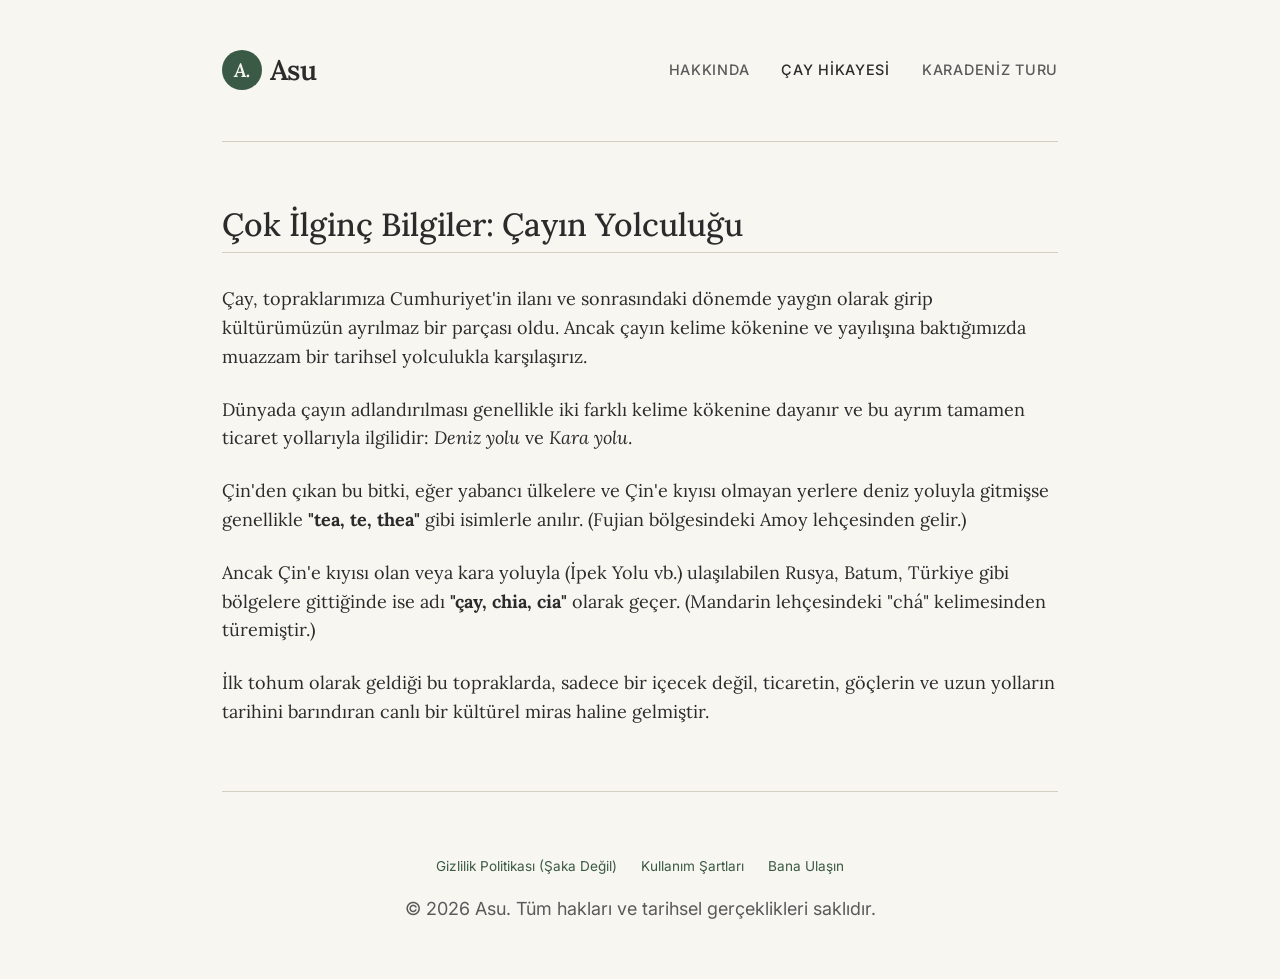
==== ilginc-bilgiler.html @ 6f1519a1 "Initial commit for Asu's website" ====
<!DOCTYPE html>
<html lang="tr">
<head>
    <meta charset="UTF-8">
    <meta name="viewport" content="width=device-width, initial-scale=1.0">
    <title>Çayın Hikayesi | Asu</title>
    <link rel="preconnect" href="https://fonts.googleapis.com">
    <link rel="preconnect" href="https://fonts.gstatic.com" crossorigin>
    <link href="https://fonts.googleapis.com/css2?family=Inter:wght@400;500;600&family=Lora:ital,wght@0,400;0,500;0,600;1,400&display=swap" rel="stylesheet">
    <link rel="stylesheet" href="style.css">
    <link rel="icon" href="data:image/svg+xml,<svg xmlns=%22http://www.w3.org/2000/svg%22 viewBox=%220 0 100 100%22><text y=%22.9em%22 font-size=%2290%22>A</text></svg>">
</head>
<body>
    <div class="container">
        <header>
            <a href="index.html" class="logo">Asu</a>
            <nav>
                <a href="index.html">Hakkında</a>
                <a href="ilginc-bilgiler.html" class="active">Çay Hikayesi</a>
                <a href="karadeniz-turu.html">Karadeniz Turu</a>
            </nav>
        </header>

        <main>
            <section class="content-block">
                <h2>Çok İlginç Bilgiler: Çayın Yolculuğu</h2>
                <p>Çay, topraklarımıza Cumhuriyet'in ilanı ve sonrasındaki dönemde yaygın olarak girip kültürümüzün ayrılmaz bir parçası oldu. Ancak çayın kelime kökenine ve yayılışına baktığımızda muazzam bir tarihsel yolculukla karşılaşırız.</p>
                
                <p>Dünyada çayın adlandırılması genellikle iki farklı kelime kökenine dayanır ve bu ayrım tamamen ticaret yollarıyla ilgilidir: <em>Deniz yolu</em> ve <em>Kara yolu</em>.</p>
                
                <p>Çin'den çıkan bu bitki, eğer yabancı ülkelere ve Çin'e kıyısı olmayan yerlere deniz yoluyla gitmişse genellikle <strong>"tea, te, thea"</strong> gibi isimlerle anılır. (Fujian bölgesindeki Amoy lehçesinden gelir.)</p>
                
                <p>Ancak Çin'e kıyısı olan veya kara yoluyla (İpek Yolu vb.) ulaşılabilen Rusya, Batum, Türkiye gibi bölgelere gittiğinde ise adı <strong>"çay, chia, cia"</strong> olarak geçer. (Mandarin lehçesindeki "chá" kelimesinden türemiştir.)</p>
                
                <p>İlk tohum olarak geldiği bu topraklarda, sadece bir içecek değil, ticaretin, göçlerin ve uzun yolların tarihini barındıran canlı bir kültürel miras haline gelmiştir.</p>
            </section>
        </main>

        <footer>
            <div class="links">
                <a href="privacy.html">Gizlilik Politikası (Şaka Değil)</a>
                <a href="terms.html">Kullanım Şartları</a>
                <a href="mailto:iletisim@asu.github.io">Bana Ulaşın</a>
            </div>
            <p>&copy; 2026 Asu. Tüm hakları ve tarihsel gerçeklikleri saklıdır.</p>
        </footer>
    </div>
</body>
</html>
---- style.css ----
/* Reset and Variables */
:root {
  --bg-color: #f7f6f1; /* Off-white for a classic feel */
  --text-main: #2b2b2b;
  --text-light: #5a5a5a;
  --accent-color: #3b5a45; /* Deep green for tea and Black Sea */
  --border-color: #d1cfc0;
  
  --font-serif: 'Lora', serif;
  --font-sans: 'Inter', sans-serif;
}

* {
  box-sizing: border-box;
  margin: 0;
  padding: 0;
}

body {
  background-color: var(--bg-color);
  color: var(--text-main);
  font-family: var(--font-serif);
  line-height: 1.6;
  -webkit-font-smoothing: antialiased;
}

h1, h2, h3, h4, h5, h6 {
  font-weight: 500;
  line-height: 1.2;
  margin-bottom: 1rem;
}

p {
  margin-bottom: 1.5rem;
  font-size: 1.125rem;
}

a {
  color: var(--accent-color);
  text-decoration: none;
  border-bottom: 1px solid transparent;
  transition: border-color 0.2s ease;
}

a:hover {
  border-bottom-color: var(--accent-color);
}

/* Layout */
.container {
  max-width: 900px;
  margin: 0 auto;
  padding: 0 2rem;
}

/* Header & Nav */
header {
  padding: 3rem 0;
  display: flex;
  justify-content: space-between;
  align-items: center;
  border-bottom: 1px solid var(--border-color);
  margin-bottom: 4rem;
}

.logo {
  font-family: var(--font-serif);
  font-size: 1.75rem;
  font-weight: 600;
  letter-spacing: -0.02em;
  display: flex;
  align-items: center;
  gap: 0.5rem;
  color: var(--text-main);
  border: none;
}

.logo::before {
  content: 'A.';
  display: inline-block;
  background-color: var(--accent-color);
  color: var(--bg-color);
  width: 40px;
  height: 40px;
  border-radius: 50%;
  text-align: center;
  line-height: 40px;
  font-size: 1.2rem;
  font-style: italic;
}

nav {
  display: flex;
  gap: 2rem;
}

nav a {
  font-family: var(--font-sans);
  font-size: 0.9rem;
  text-transform: uppercase;
  letter-spacing: 0.05em;
  color: var(--text-light);
  font-weight: 500;
}

nav a:hover, nav a.active {
  color: var(--text-main);
  border-bottom: none;
}

/* Hero Section */
.hero {
  margin-bottom: 5rem;
  text-align: center;
}

.hero h1 {
  font-size: 3.5rem;
  margin-bottom: 1.5rem;
}

.hero p {
  font-size: 1.25rem;
  color: var(--text-light);
  max-width: 600px;
  margin: 0 auto;
}

/* Editorial Photo Grid */
.photo-gallery {
  display: grid;
  grid-template-columns: 1fr 1fr;
  gap: 2rem;
  margin-bottom: 4rem;
}

.photo-gallery img {
  width: 100%;
  height: auto;
  border-radius: 4px;
  box-shadow: 0 4px 20px rgba(0, 0, 0, 0.05);
  transition: transform 0.3s ease;
}

.photo-gallery img.large {
  grid-column: span 2;
}

/* Content Blocks */
.content-block {
  margin-bottom: 4rem;
}

.content-block h2 {
  font-size: 2rem;
  border-bottom: 1px solid var(--border-color);
  padding-bottom: 0.5rem;
  margin-bottom: 2rem;
}

/* Route Timeline */
.timeline {
  position: relative;
  max-width: 600px;
  margin: 0 auto 4rem;
}

.timeline::after {
  content: '';
  position: absolute;
  width: 2px;
  background-color: var(--border-color);
  top: 0;
  bottom: 0;
  left: 20px;
  margin-left: -1px;
}

.timeline-item {
  padding: 1rem 0 2rem 50px;
  position: relative;
}

.timeline-item::after {
  content: '';
  position: absolute;
  width: 16px;
  height: 16px;
  left: 12px;
  top: 1.25rem;
  background-color: var(--bg-color);
  border: 3px solid var(--accent-color);
  border-radius: 50%;
  z-index: 1;
}

.timeline-item h3 {
  margin-bottom: 0.5rem;
  font-family: var(--font-sans);
  font-size: 1.2rem;
}

.timeline-item img {
  width: 100%;
  border-radius: 4px;
  margin-top: 1rem;
  box-shadow: 0 2px 10px rgba(0,0,0,0.05);
}

/* Footer */
footer {
  text-align: center;
  padding: 4rem 0 2rem;
  border-top: 1px solid var(--border-color);
  margin-top: 4rem;
  font-family: var(--font-sans);
  font-size: 0.85rem;
  color: var(--text-light);
}

footer .links {
  display: flex;
  justify-content: center;
  gap: 1.5rem;
  margin-bottom: 1rem;
}

/* Responsive */
@media (max-width: 768px) {
  header {
    flex-direction: column;
    gap: 1.5rem;
  }
  .photo-gallery {
    grid-template-columns: 1fr;
  }
  .photo-gallery img.large {
    grid-column: span 1;
  }
  .hero h1 {
    font-size: 2.5rem;
  }
}
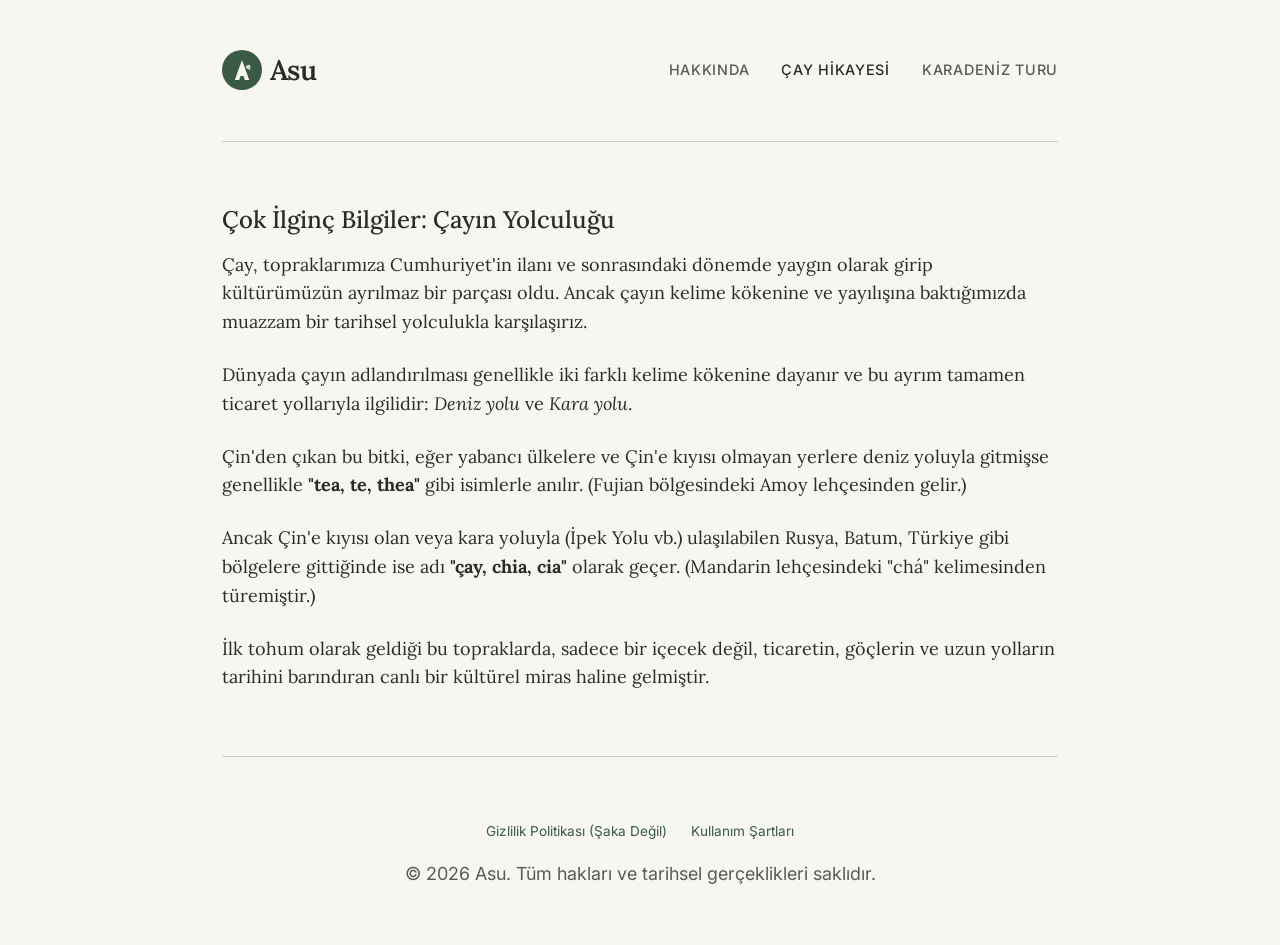
==== commit 495928dc: "Fix anti-slop feedback: real SVG logo, better hero, removed fake email, semantic h1" ====
--- a/ilginc-bilgiler.html
+++ b/ilginc-bilgiler.html
@@ -8,12 +8,15 @@
     <link rel="preconnect" href="https://fonts.gstatic.com" crossorigin>
     <link href="https://fonts.googleapis.com/css2?family=Inter:wght@400;500;600&family=Lora:ital,wght@0,400;0,500;0,600;1,400&display=swap" rel="stylesheet">
     <link rel="stylesheet" href="style.css">
-    <link rel="icon" href="data:image/svg+xml,<svg xmlns=%22http://www.w3.org/2000/svg%22 viewBox=%220 0 100 100%22><text y=%22.9em%22 font-size=%2290%22>A</text></svg>">
+    <link rel="icon" href="assets/images/favicon.svg" type="image/svg+xml">
 </head>
 <body>
     <div class="container">
         <header>
-            <a href="index.html" class="logo">Asu</a>
+            <a href="index.html" class="logo">
+                <img src="assets/images/favicon.svg" alt="Asu Logo" width="40" height="40">
+                Asu
+            </a>
             <nav>
                 <a href="index.html">Hakkında</a>
                 <a href="ilginc-bilgiler.html" class="active">Çay Hikayesi</a>
@@ -23,7 +26,7 @@
 
         <main>
             <section class="content-block">
-                <h2>Çok İlginç Bilgiler: Çayın Yolculuğu</h2>
+                <h1>Çok İlginç Bilgiler: Çayın Yolculuğu</h1>
                 <p>Çay, topraklarımıza Cumhuriyet'in ilanı ve sonrasındaki dönemde yaygın olarak girip kültürümüzün ayrılmaz bir parçası oldu. Ancak çayın kelime kökenine ve yayılışına baktığımızda muazzam bir tarihsel yolculukla karşılaşırız.</p>
                 
                 <p>Dünyada çayın adlandırılması genellikle iki farklı kelime kökenine dayanır ve bu ayrım tamamen ticaret yollarıyla ilgilidir: <em>Deniz yolu</em> ve <em>Kara yolu</em>.</p>
@@ -40,7 +43,6 @@
             <div class="links">
                 <a href="privacy.html">Gizlilik Politikası (Şaka Değil)</a>
                 <a href="terms.html">Kullanım Şartları</a>
-                <a href="mailto:iletisim@asu.github.io">Bana Ulaşın</a>
             </div>
             <p>&copy; 2026 Asu. Tüm hakları ve tarihsel gerçeklikleri saklıdır.</p>
         </footer>
--- a/style.css
+++ b/style.css
@@ -73,20 +73,6 @@
   gap: 0.5rem;
   color: var(--text-main);
   border: none;
-}
-
-.logo::before {
-  content: 'A.';
-  display: inline-block;
-  background-color: var(--accent-color);
-  color: var(--bg-color);
-  width: 40px;
-  height: 40px;
-  border-radius: 50%;
-  text-align: center;
-  line-height: 40px;
-  font-size: 1.2rem;
-  font-style: italic;
 }
 
 nav {
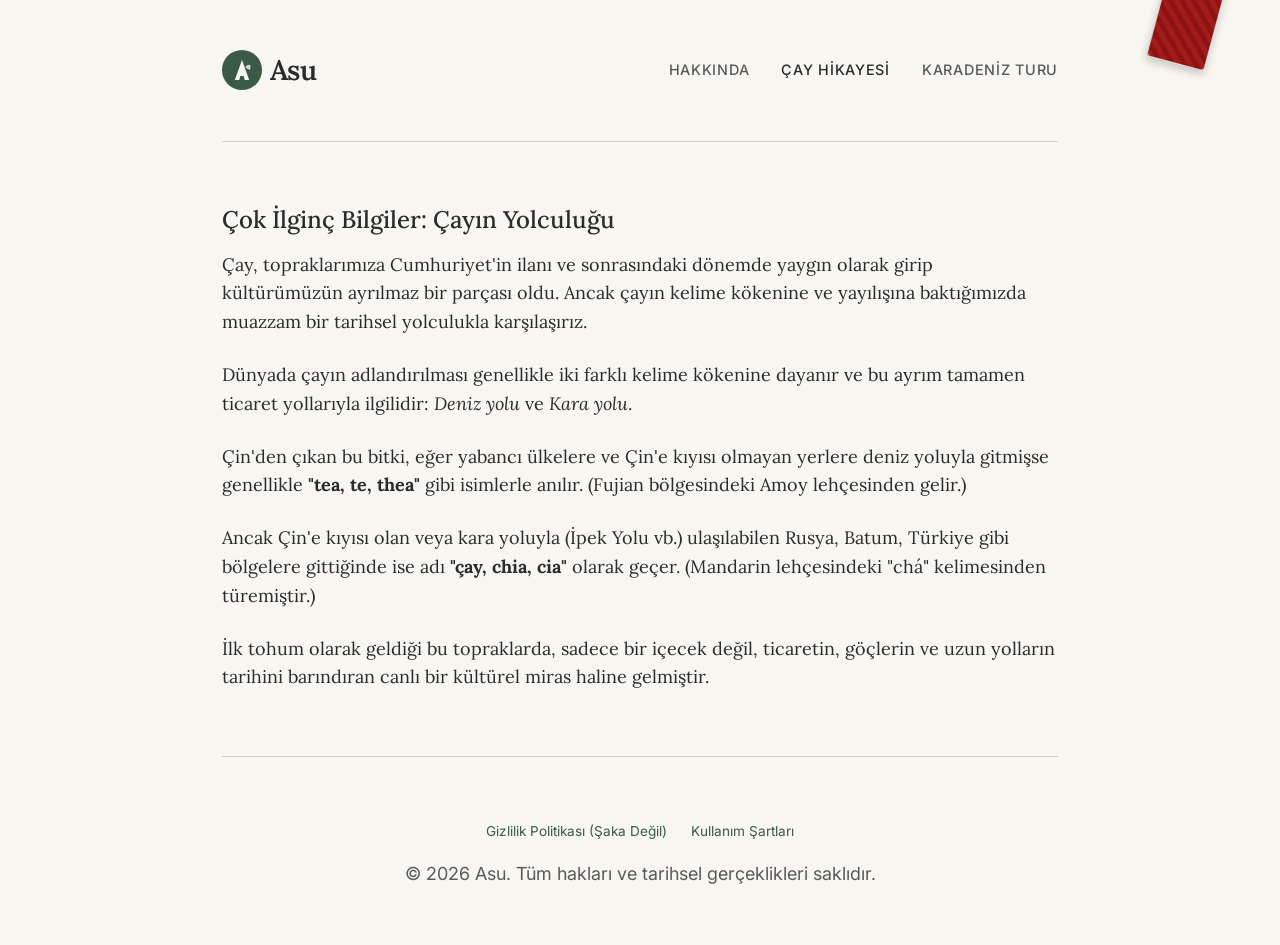
==== commit 70c09ba8: "Add Easter eggs: Telegram chat, 101 Okey, Hay Day, Bluff playing card" ====
--- a/ilginc-bilgiler.html
+++ b/ilginc-bilgiler.html
@@ -9,6 +9,7 @@
     <link href="https://fonts.googleapis.com/css2?family=Inter:wght@400;500;600&family=Lora:ital,wght@0,400;0,500;0,600;1,400&display=swap" rel="stylesheet">
     <link rel="stylesheet" href="style.css">
     <link rel="icon" href="assets/images/favicon.svg" type="image/svg+xml">
+    <script src="easter-eggs.js" defer></script>
 </head>
 <body>
     <div class="container">
@@ -36,6 +37,14 @@
                 <p>Ancak Çin'e kıyısı olan veya kara yoluyla (İpek Yolu vb.) ulaşılabilen Rusya, Batum, Türkiye gibi bölgelere gittiğinde ise adı <strong>"çay, chia, cia"</strong> olarak geçer. (Mandarin lehçesindeki "chá" kelimesinden türemiştir.)</p>
                 
                 <p>İlk tohum olarak geldiği bu topraklarda, sadece bir içecek değil, ticaretin, göçlerin ve uzun yolların tarihini barındıran canlı bir kültürel miras haline gelmiştir.</p>
+                
+                <!-- İskambil Kartı (Blöf/Dost Kazığı) Easter Egg -->
+                <div class="playing-card-container">
+                    <div class="playing-card">
+                        <div class="card-front"></div>
+                        <div class="card-back">♠A</div>
+                    </div>
+                </div>
             </section>
         </main>
 
--- a/style.css
+++ b/style.css
@@ -227,3 +227,200 @@
     font-size: 2.5rem;
   }
 }
+
+/* --- Easter Eggs Styles --- */
+.secret-trigger {
+  cursor: pointer;
+  border-bottom: 1px dashed var(--accent-color);
+  transition: all 0.3s ease;
+  position: relative;
+  color: var(--accent-color);
+}
+.secret-trigger:hover {
+  background-color: var(--accent-color);
+  color: var(--bg-color);
+}
+
+/* Telegram Modal */
+.telegram-modal {
+  display: none;
+  position: fixed;
+  top: 0; left: 0; width: 100%; height: 100%;
+  background: rgba(0,0,0,0.6);
+  z-index: 999;
+  justify-content: center;
+  align-items: center;
+}
+.telegram-modal.active {
+  display: flex;
+}
+.vintage-paper {
+  background: #e8dbb5;
+  padding: 3rem;
+  max-width: 500px;
+  width: 90%;
+  border-radius: 4px;
+  box-shadow: 0 10px 30px rgba(0,0,0,0.2), inset 0 0 50px rgba(0,0,0,0.05);
+  position: relative;
+  font-family: 'Courier New', Courier, monospace;
+  color: #2b2b2b;
+  transform: rotate(-1deg);
+  border: 1px solid #c2b48d;
+}
+.vintage-paper h3 {
+  text-align: center;
+  border-bottom: 2px dashed #5a5a5a;
+  padding-bottom: 1rem;
+  margin-bottom: 2rem;
+  text-transform: uppercase;
+  letter-spacing: 2px;
+}
+.dialogue p {
+  margin-bottom: 1rem;
+  line-height: 1.4;
+  border-bottom: 1px solid rgba(0,0,0,0.05);
+  padding-bottom: 0.5rem;
+  font-size: 1rem;
+}
+.dialogue strong {
+  text-transform: uppercase;
+}
+.close-modal {
+  position: absolute;
+  top: 10px;
+  right: 15px;
+  cursor: pointer;
+  font-size: 1.5rem;
+  font-family: var(--font-sans);
+  color: #888;
+}
+
+/* Playing Card (Blöf/Dost Kazığı) */
+.playing-card-container {
+  position: absolute;
+  top: -20px;
+  right: 5%;
+  width: 60px;
+  height: 85px;
+  perspective: 1000px;
+  cursor: pointer;
+  z-index: 10;
+  transform: rotate(15deg);
+}
+.playing-card {
+  width: 100%;
+  height: 100%;
+  transition: transform 0.6s;
+  transform-style: preserve-3d;
+  box-shadow: 0 4px 8px rgba(0,0,0,0.2);
+  border-radius: 4px;
+}
+.playing-card.flipped {
+  transform: rotateY(180deg) rotateZ(-15deg) scale(1.5);
+  z-index: 100;
+  top: 50px;
+}
+.card-front, .card-back {
+  position: absolute;
+  width: 100%;
+  height: 100%;
+  backface-visibility: hidden;
+  border-radius: 4px;
+  display: flex;
+  align-items: center;
+  justify-content: center;
+  border: 1px solid #ccc;
+}
+.card-front {
+  background-color: #a31c1c;
+  background-image: repeating-linear-gradient(45deg, transparent, transparent 5px, #8f1212 5px, #8f1212 10px);
+}
+.card-back {
+  background-color: #fff;
+  transform: rotateY(180deg);
+  font-size: 2rem;
+  flex-direction: column;
+}
+.card-back::after {
+  content: "Blöf değil!";
+  font-size: 0.6rem;
+  font-family: var(--font-sans);
+  text-align: center;
+  margin-top: 5px;
+}
+
+/* Okey Tile */
+.okey-tile {
+  display: inline-block;
+  width: 25px;
+  height: 35px;
+  background: #fdfae6;
+  border: 1px solid #d1cfc0;
+  border-radius: 4px;
+  box-shadow: 2px 2px 5px rgba(0,0,0,0.1), inset -2px -2px 5px rgba(0,0,0,0.05);
+  text-align: center;
+  line-height: 35px;
+  font-weight: bold;
+  font-family: var(--font-sans);
+  color: #d32f2f;
+  cursor: pointer;
+  position: relative;
+  top: -5px;
+  margin-left: 10px;
+  transition: all 0.5s ease;
+  font-size: 1rem;
+}
+.okey-tile::after {
+  content: "⭐";
+  position: absolute;
+  top: -12px;
+  left: 6px;
+  font-size: 10px;
+}
+
+/* Hay Day Wheat */
+.hay-day-wheat {
+  position: fixed;
+  bottom: 20px;
+  right: 20px;
+  font-size: 2rem;
+  cursor: pointer;
+  opacity: 0.2;
+  transition: all 0.3s;
+  z-index: 100;
+}
+.hay-day-wheat:hover {
+  opacity: 1;
+  transform: scale(1.2) rotate(-10deg);
+}
+.hay-day-wheat .tooltip {
+  visibility: hidden;
+  width: 200px;
+  background-color: #3b5a45;
+  color: #fff;
+  text-align: center;
+  border-radius: 6px;
+  padding: 8px;
+  position: absolute;
+  z-index: 1;
+  bottom: 120%;
+  right: 0;
+  opacity: 0;
+  transition: opacity 0.3s;
+  font-family: var(--font-sans);
+  font-size: 0.9rem;
+}
+.hay-day-wheat:hover .tooltip {
+  visibility: visible;
+  opacity: 1;
+}
+
+/* Dust effect */
+.dust-particle {
+  position: fixed;
+  background-color: #c2b48d;
+  border-radius: 50%;
+  pointer-events: none;
+  z-index: 1000;
+  transition: transform 1s cubic-bezier(0.25, 1, 0.5, 1), opacity 1s ease-out;
+}
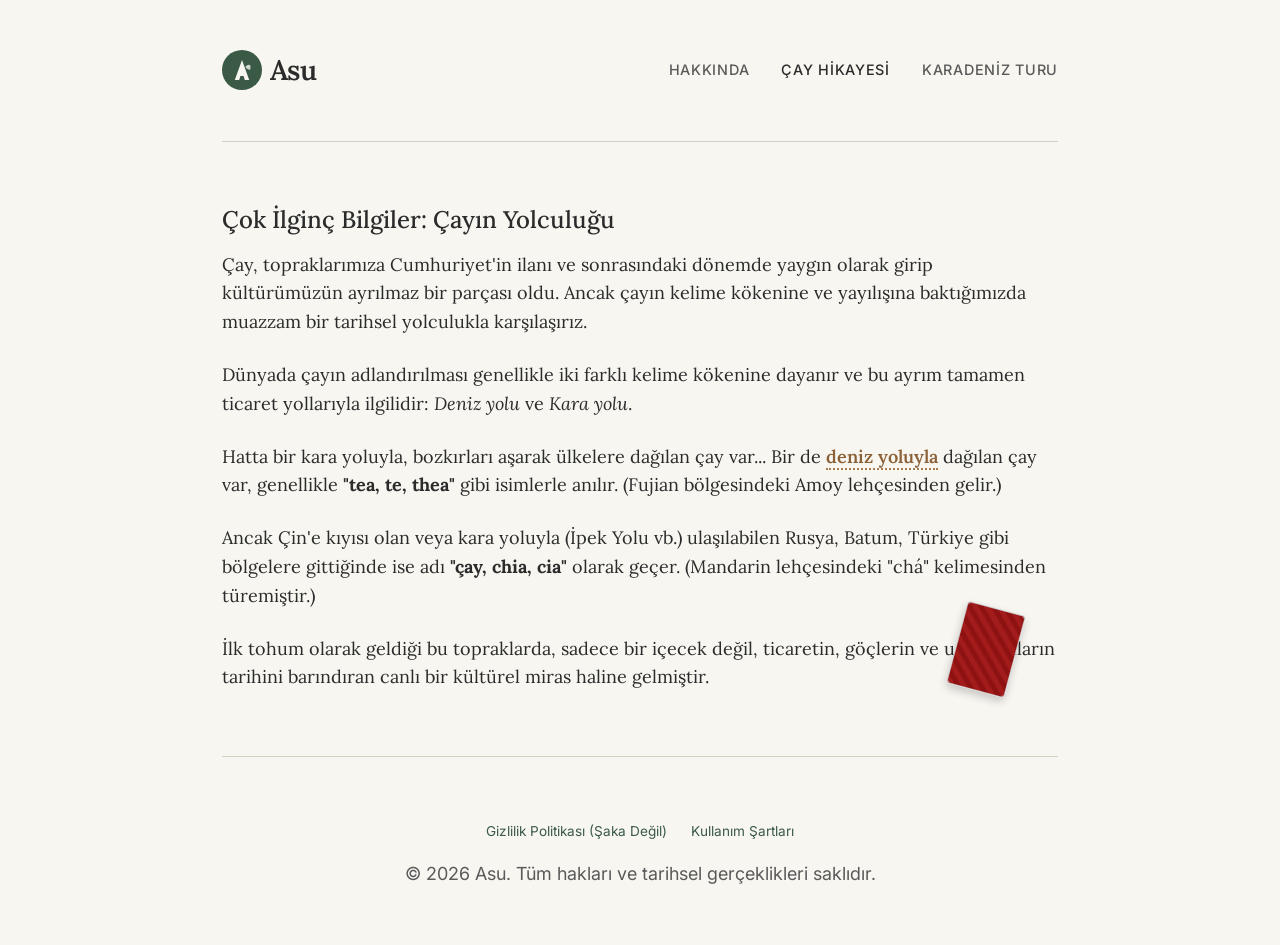
==== commit f5d6043d: "Add new Easter eggs: Math exam, Audio Guide, Tea Spill, Karadeniz Rain" ====
--- a/ilginc-bilgiler.html
+++ b/ilginc-bilgiler.html
@@ -32,7 +32,7 @@
                 
                 <p>Dünyada çayın adlandırılması genellikle iki farklı kelime kökenine dayanır ve bu ayrım tamamen ticaret yollarıyla ilgilidir: <em>Deniz yolu</em> ve <em>Kara yolu</em>.</p>
                 
-                <p>Çin'den çıkan bu bitki, eğer yabancı ülkelere ve Çin'e kıyısı olmayan yerlere deniz yoluyla gitmişse genellikle <strong>"tea, te, thea"</strong> gibi isimlerle anılır. (Fujian bölgesindeki Amoy lehçesinden gelir.)</p>
+                <p>Hatta bir kara yoluyla, bozkırları aşarak ülkelere dağılan çay var... Bir de <span class="tea-spill-trigger" id="tea-trigger">deniz yoluyla</span> dağılan çay var, genellikle <strong>"tea, te, thea"</strong> gibi isimlerle anılır. (Fujian bölgesindeki Amoy lehçesinden gelir.)</p>
                 
                 <p>Ancak Çin'e kıyısı olan veya kara yoluyla (İpek Yolu vb.) ulaşılabilen Rusya, Batum, Türkiye gibi bölgelere gittiğinde ise adı <strong>"çay, chia, cia"</strong> olarak geçer. (Mandarin lehçesindeki "chá" kelimesinden türemiştir.)</p>
                 
--- a/style.css
+++ b/style.css
@@ -135,6 +135,7 @@
 /* Content Blocks */
 .content-block {
   margin-bottom: 4rem;
+  position: relative;
 }
 
 .content-block h2 {
@@ -298,7 +299,7 @@
 /* Playing Card (Blöf/Dost Kazığı) */
 .playing-card-container {
   position: absolute;
-  top: -20px;
+  bottom: 0px;
   right: 5%;
   width: 60px;
   height: 85px;
@@ -371,7 +372,7 @@
   font-size: 1rem;
 }
 .okey-tile::after {
-  content: "⭐";
+  content: "★";
   position: absolute;
   top: -12px;
   left: 6px;
@@ -424,3 +425,121 @@
   z-index: 1000;
   transition: transform 1s cubic-bezier(0.25, 1, 0.5, 1), opacity 1s ease-out;
 }
+
+/* --- New Easter Eggs --- */
+
+/* Math Exam */
+.exam-trigger {
+    position: fixed;
+    bottom: -15px;
+    right: 50px;
+    width: 40px;
+    height: 35px;
+    background: #fff;
+    border: 1px solid #ccc;
+    box-shadow: 0 0 10px rgba(0,0,0,0.1);
+    transform: rotate(-10deg);
+    cursor: pointer;
+    z-index: 100;
+    transition: all 0.3s;
+}
+.exam-trigger:hover {
+    bottom: 0;
+    transform: rotate(0deg);
+}
+.math-exam {
+    font-family: 'Courier New', Courier, monospace;
+    background: #fff;
+    background-image: linear-gradient(#f0f0f0 1px, transparent 1px);
+    background-size: 100% 1.5rem;
+    padding: 3rem;
+    border-radius: 2px;
+    width: 90%;
+    max-width: 500px;
+    position: relative;
+    box-shadow: 0 5px 20px rgba(0,0,0,0.2);
+}
+.math-exam h4 { text-align: center; font-family: var(--font-sans); margin-bottom: 20px; font-size: 1.2rem;}
+.math-exam .questions { color: #555; line-height: 2; margin: 1rem 0; font-family: monospace; }
+.math-exam .note { color: #225588; font-style: italic; margin-top: 2rem; border-top: 1px dashed #ccc; padding-top: 10px; }
+.math-exam .grade {
+    color: #d32f2f;
+    font-size: 3rem;
+    font-weight: bold;
+    border: 3px solid #d32f2f;
+    border-radius: 50%;
+    width: 80px; height: 80px;
+    display: flex; align-items: center; justify-content: center;
+    position: absolute; top: 10px; right: 10px;
+    transform: rotate(15deg);
+    font-family: var(--font-sans);
+}
+
+/* Audio Guide */
+.audio-guide-wrapper { position: relative; display: inline-block; }
+.audio-guide-btn {
+    position: absolute;
+    bottom: 10px; left: 10px;
+    background: rgba(0,0,0,0.7);
+    color: #fff;
+    border-radius: 50%;
+    width: 35px; height: 35px;
+    display: flex; align-items: center; justify-content: center;
+    cursor: pointer;
+    transition: 0.3s;
+}
+.audio-guide-btn:hover { background: var(--accent-color); transform: scale(1.1); }
+
+/* Tea Spill */
+.tea-spill-trigger {
+    border-bottom: 2px dotted #a87b51;
+    cursor: pointer;
+    position: relative;
+    color: #8c6036;
+    font-weight: 600;
+}
+.tea-stain {
+    position: absolute;
+    background: radial-gradient(circle, rgba(139,69,19,0.3) 0%, rgba(139,69,19,0) 70%);
+    width: 120px; height: 120px;
+    border-radius: 50%;
+    pointer-events: none;
+    mix-blend-mode: multiply;
+    transform: translate(-50%, -50%);
+    z-index: 50;
+    animation: bloom 1.5s forwards;
+}
+@keyframes bloom {
+    0% { transform: translate(-50%, -50%) scale(0); opacity: 0; }
+    100% { transform: translate(-50%, -50%) scale(1); opacity: 1; }
+}
+.tea-tooltip {
+    position: absolute;
+    background: #fff; color: #333;
+    padding: 5px 10px; border-radius: 4px;
+    font-size: 12px; font-family: var(--font-sans);
+    box-shadow: 0 2px 10px rgba(0,0,0,0.1);
+    pointer-events: none;
+    z-index: 51;
+}
+
+/* Rain Effect */
+.rain-trigger {
+    cursor: pointer;
+    display: inline-block;
+    transition: 0.3s;
+    margin-left: 10px;
+}
+.rain-trigger:hover { transform: scale(1.1); }
+.rain-drop {
+    position: fixed;
+    width: 2px; height: 15px;
+    background: rgba(100, 150, 200, 0.4);
+    top: -20px;
+    z-index: 9999;
+    pointer-events: none;
+    animation: fall linear forwards;
+}
+@keyframes fall {
+    to { transform: translateY(110vh); }
+}
